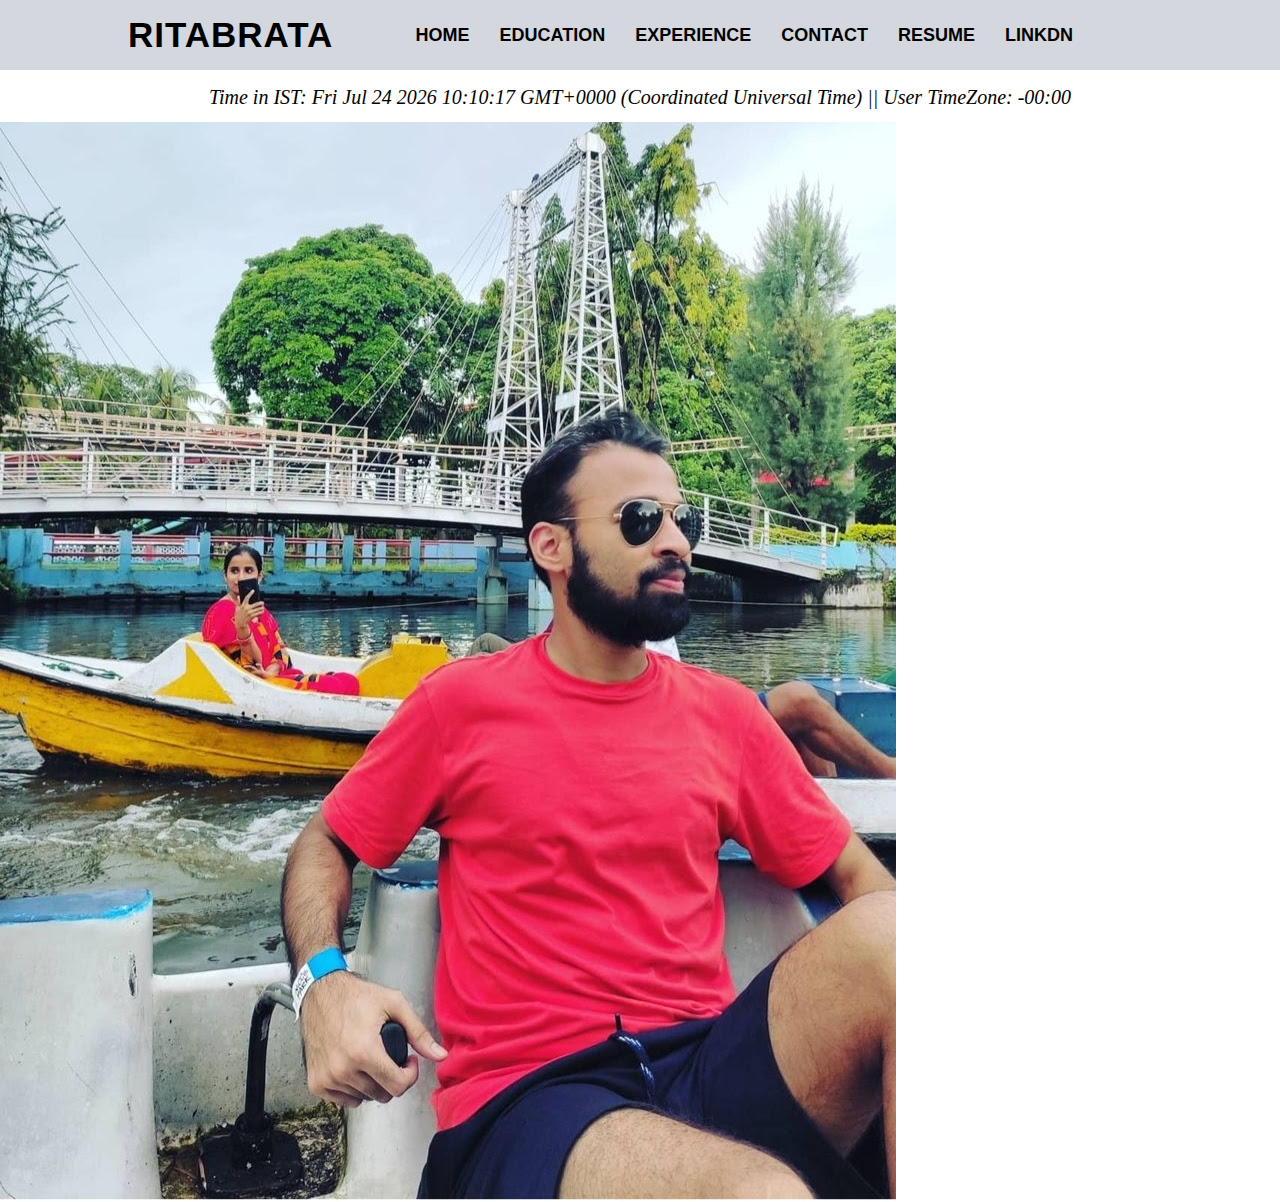
==== PartA/index.html @ f85c5f44 "Add files via upload" ====
<!DOCTYPE html>
<html lang="en">
    <head>
        <title>
            Rito's Portfolio
            </title>
        <link rel="stylesheet" href="style.css">
        <link href="https://fonts.googleapis.com/css?family=Quicksand&display=swap" rel="stylesheet">
        <meta name="viewport" content="width=device-width,initial-scale=1.0,minimum-scale=1.0,maximum-scale=1.0">
    </head>
  
  <body onload="myFunction()">
    
    <div class="navbar">
        <a class="logo" href="#">RITABRATA</a> 
        <ul class="nav">
            <li><a href="#home">Home</a></li>
            <li><a href="about.html">Education</a></li>
            <li><a href="experience.html">Experience</a></li>
            <li><a href="contact.html">Contact</a></li>
            <li><a href=" https://drive.google.com/file/d/1ar5ap8mx3wrJvWS0s8cSpZzj_XH1Bpyv/view?usp=sharing">resume</a></li>
            <li><a href="https://www.linkedin.com/in/ritabrata-podder-rito-48106577/">Linkdn</a></li>

            
        </ul>
    </div>
    <br />
    <br/>
    <br/>
    <br/>
    <div>
        <div class="date" id="id1">
            <p id="demo"  style="text-align:center ; color:black; font-style: italic; font-size :20px"></p>

    </div>
    
    
    <section class="banner-area" id="home"></section>

    <script>
        function myFunction() {
          var d = new Date();
          var offset = new Date().getTimezoneOffset(), o = Math.abs(offset);
          var c= (offset < 0 ? "+" : "-") + ("00" + Math.floor(o / 60)).slice(-2) + ":" + ("00" + (o % 60)).slice(-2);
          document.getElementById("demo").innerHTML ="Time in IST: " + d + " || User TimeZone: " + c;
        }

</script>
 
</body>
</html>
---- PartA/style.css ----
html {
    scroll-behavior: smooth;
}
body{
    margin: 0;
    padding: 0;
    font-family:Poppins;
}
h1{
    font-size: 50px;
    font-family:Audiowide;
}
p{
    font-size: 24px;
    line-height: 50px;
}
.navbar{
    position: fixed;
    display: flex;
    justify-content: center;
    align-items: center;
    flex-direction: row;
    flex-wrap: wrap;
    background-color: #D4D7DE;
    width: 100%;
    height: 70px;
    z-index: 1;
    font-family: Garamond, sans-serif;
    font-weight: bold;
    font-size: large;
}
.nav{
    display: flex;
    justify-content: right;
    list-style: none;
    margin-right: 15%;
}
.logo {
    flex: 1 1 auto;
    margin-left: 10%;
    text-transform: uppercase;
    letter-spacing: 1px;
    font-weight: bold;
    font-size: 35px;
}
img{
    width: 20%;
}
a{
    margin: 15px;
    color: #000;
    text-decoration: none;
    text-transform: uppercase;
}
a:hover{
    color: #000;
}
      
.banner-area{
    
    background-image: url(images/rito1.jpg);
    width: 70%;
    height: 120vh;
    background-repeat: no-repeat;
    background-size: auto;
    background-position: left bottom;
    
}

.about-area, .port-area, .service-area, .contact-area{
    position: relative;
    display: flex;
    justify-content: space-around;
    align-items: center;
    flex-wrap: wrap;
    flex-direction: row;
    width: 100%;
    height: 700px;
}
.text-part{
    top: 4%;
    width: 40%;
    height: 55%;
    left: 65%;
}        
.about-area{
    background-image: url('https://encrypted-tbn0.gstatic.com/images?q=tbn:ANd9GcSyKJKYtRoytpSDfpu1r1riBXJEYQY1pymWEg&usqp=CAU');
    background-repeat: fill;
    background-size: auto;
}
.experience-area{
    background-image: url('https://encrypted-tbn0.gstatic.com/images?q=tbn:ANd9GcSyKJKYtRoytpSDfpu1r1riBXJEYQY1pymWEg&usqp=CAU');
    background-repeat: fill;
    background-size: auto;
}
.port-area{
    background-color: #262626;
    color: #fff;
}
.service-area{
    background-color: #fefefe;
}
.contact-area{
    background-color: #262626;
    color: #fff;
}

.about_body {
  background-image: url('https://encrypted-tbn0.gstatic.com/images?q=tbn:ANd9GcSyKJKYtRoytpSDfpu1r1riBXJEYQY1pymWEg&usqp=CAU');
  background-repeat: fill;
}

.experience_body {
    background-image: url('images/bg.jpg');
    background-repeat: fill;
  }

img.one {
    height: auto;
    width: auto;
    position: absolute;
  
    /* Center the top-left position of the img */
    top: 8%;
    right:58%;
  }

.styled-table {
    border-collapse: collapse;
    margin: 25px 0;
    font-size: 0.9em;
    font-family: sans-serif;
    min-width: 1000px;
    box-shadow: 0 0 20px rgba(0, 0, 0, 0.15);
    margin-left: auto;
    margin-right: auto;
    border-radius:6px;
    -moz-border-radius:6px;
    overflow:hidden;
}

/* .styled-table thead tr {
    background-color: #009879;
    color: #ffffff;
    text-align: left;
} */

.styled-table th,
.styled-table td {
    padding: 12px 15px;
    border-bottom: 1px solid #949393;
}

.styled-table tbody tr {
    border-bottom: 1px solid #ffffff;
}

.styled-table tbody tr:nth-of-type(even) {
    background-color: #ffffff;
}

table td, #customers th {
  padding: 8px;
}

table tr:nth-child(odd){background-color: #f2f2f2;}

table tr:hover {background-color: #f2f2f2;}

table th {
  padding-top: 12px;
  padding-bottom: 12px;
  text-align: left;
  background-color: #331763;
  color: white;
}
*{
	padding: 0;
	margin: 0;
	box-sizing: border-box;
	/* font-family: 'Quicksand', sans-serif; */
}

.container{
	position: relative;
	width: 100%;
	height: 100%;
	display: flex;
	justify-content: center;
	align-items: center;
	padding: 20px 100px;
}

.container:after{
	content: '';
	position: absolute;
	width: 100%;
	height: 100%;
	left: 0;
	top: 0;
	background: url("images/bg.jpg") no-repeat center;
	background-size: cover;
	filter: blur(50px);
	z-index: -1;
}
.contact-box{
	max-width: 850px;
	display: grid;
	grid-template-columns: repeat(2, 1fr);
	justify-content: center;
	align-items: center;
	text-align: center;
	background-color: #fff;
	box-shadow: 0px 0px 19px 5px rgba(0,0,0,0.19);
}

.left{
	background: url("images/bg.jpg") no-repeat center;
	background-size: cover;
	height: 100%;
}

.right{
	padding: 25px 40px;
}

h2{
	position: relative;
	padding: 0 0 10px;
	margin-bottom: 10px;
}

h2:after{
	content: '';
    position: absolute;
    left: 50%;
    bottom: 0;
    transform: translateX(-50%);
    height: 4px;
    width: 50px;
    border-radius: 2px;
    background-color: #2ecc71;
}

.field{
	width: 100%;
	border: 2px solid rgba(0, 0, 0, 0);
	outline: none;
	background-color: rgba(230, 230, 230, 0.6);
	padding: 0.5rem 1rem;
	font-size: 1.1rem;
	margin-bottom: 22px;
	transition: .3s;
}

.field:hover{
	background-color: rgba(0, 0, 0, 0.1);
}

textarea{
	min-height: 150px;
}

.btn{
	width: 100%;
	padding: 0.5rem 1rem;
	background-color: #2ecc71;
	color: #fff;
	font-size: 1.1rem;
	border: none;
	outline: none;
	cursor: pointer;
	transition: .3s;
}

.btn:hover{
    background-color: #27ae60;
}

.field:focus{
    border: 2px solid rgba(30,85,250,0.47);
    background-color: #fff;
}

@media screen and (max-width: 880px){
	.contact-box{
		grid-template-columns: 1fr;
	}
	.left{
		height: 200px;
	}
}

#logo {
    width: 1000px;
    height: 1000px;
    position: left;
    left: 30px;
    top: 30px;
}
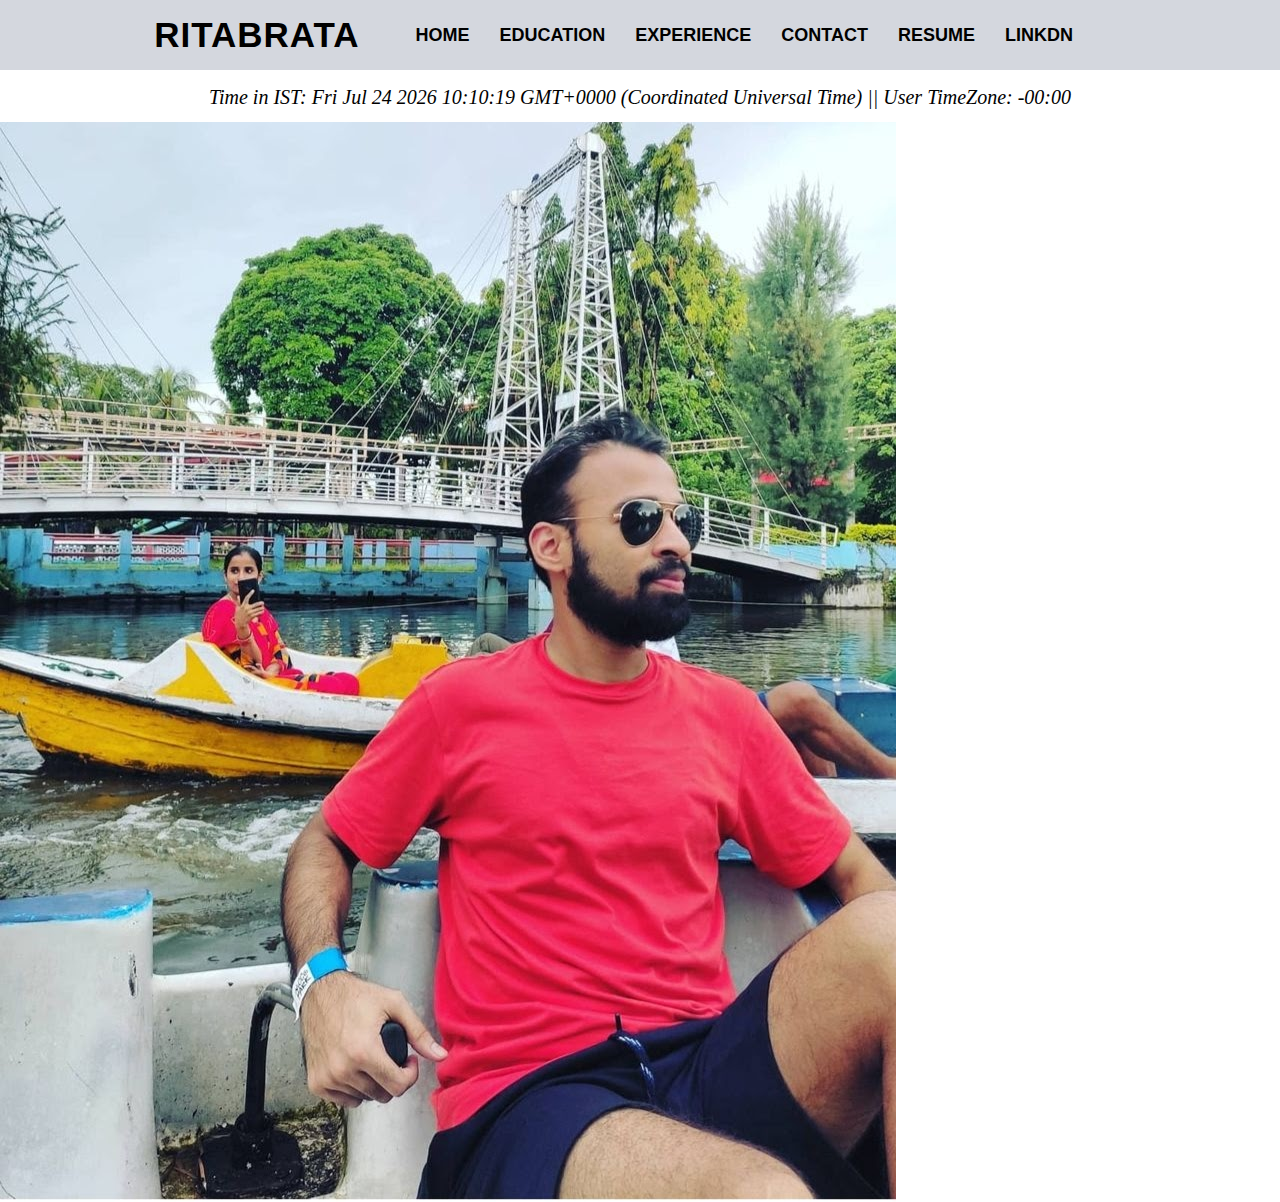
==== commit 22426dd9: "Add files via upload" ====
--- a/PartA/index.html
+++ b/PartA/index.html
@@ -14,10 +14,10 @@
     <div class="navbar">
         <a class="logo" href="#">RITABRATA</a> 
         <ul class="nav">
-            <li><a href="#home">Home</a></li>
-            <li><a href="about.html">Education</a></li>
-            <li><a href="experience.html">Experience</a></li>
-            <li><a href="contact.html">Contact</a></li>
+            <li id="l1"><a href="#" onclick="myFunction1(1)">Home</a></li>
+            <li id="l2"><a href="#" onclick="myFunction1(2)">Education</a></li>
+            <li id="l3"><a href="#" onclick="myFunction1(3)">Experience</a></li>
+            <li id="l4"><a href="#" onclick="myFunction1(4)">Contact</a></li>
             <li><a href=" https://drive.google.com/file/d/1ar5ap8mx3wrJvWS0s8cSpZzj_XH1Bpyv/view?usp=sharing">resume</a></li>
             <li><a href="https://www.linkedin.com/in/ritabrata-podder-rito-48106577/">Linkdn</a></li>
 
@@ -34,19 +34,208 @@
 
     </div>
     
-    
-    <section class="banner-area" id="home"></section>
-
-    <script>
-        function myFunction() {
-          var d = new Date();
-          var offset = new Date().getTimezoneOffset(), o = Math.abs(offset);
-          var c= (offset < 0 ? "+" : "-") + ("00" + Math.floor(o / 60)).slice(-2) + ":" + ("00" + (o % 60)).slice(-2);
-          document.getElementById("demo").innerHTML ="Time in IST: " + d + " || User TimeZone: " + c;
-        }
-
-</script>
- 
+    <div class="content" id="main_content"></div>
+    <div class="banner-area" id="home" hidden="true">
+
+    </div>
+
+
+    <div class="area1" id="area_1" hidden="true">
+        <section class="about-area" id="about_body" >
+                <div>          
+                    <img src="https://static-ssl.businessinsider.com/image/570fc47552bcd0210c8bcada-2125/gettyimages-454370742.jpg"
+                    alt="Graduate" class="one" style="height:600px" />
+                </div>
+                <div class="text-part">
+                    <h1>Education</h1>
+                    <h2>Graduation</h2>
+                    <p>
+                        With current CGPA 8.00 ,pursuing advanced Mtech courses in Computer Sc/ML from IIIT-H . High in logical thinking.Graduated from one of the top Btech University in India -NIT Warangal in ECE 
+                    </p>
+    
+                    <P>
+                        • Btech in Electronics And Communication Engineering: CGPA 8.48/10 :1st Division: AIEEE AIR 2081 (GEN)
+                        
+                        </P>
+                     <P>
+                        • 2 times Merit Scholarship Holder at NIT Warangal for being among top 10 students at Department of ECE
+                        <P>
+                </div>
+        </section>
+    
+        <style>
+            h2 {text-align: center;}
+            p {text-align: center;}
+            div {text-align: center;}
+        </style>
+        <br/>
+        <br/>
+        <br/>
+        <h2>Degrees</h2>
+    
+        <table class="styled-table">
+            <!-- <thead>
+                <tr>
+                    <th></th>
+                    <th>Points</th>
+                </tr>
+            </thead> -->
+            <tbody>
+                <tr>
+                    <td><img src='images/iiit_logo.png' alt="IIIT Logo" width="auto" height="auto"></td>
+                    <td>
+                        <table id="c">
+                            <tr>
+                              <th>International Institute of Information Technology(IIIT-H)</th>
+                            </tr>
+                            <tr>
+                              <td>Pursuing Mtech CSE</td>
+                            </tr>
+                            <tr>
+                                <td>CGPA 8.00</td>
+                              </tr>
+                              <tr>
+                                <td><a href="https://www.iiit.ac.in/">IIIT-H link</a></td>
+                              </tr>
+                              
+                        </table>
+                    </td>
+                </tr>
+                    <td><img src="https://qph.fs.quoracdn.net/main-qimg-2d1dc4471e5161fd03eb1a2442b0a882" alt="NITW Logo"></td>
+                    <td>
+                        <table id="c">
+                            <tr>
+                              <th>National Institute Of Technology Warangal(NITW)</th>
+                            </tr>
+                            <tr>
+                                <td>BTech ECE</td>
+                              </tr>
+                              <tr>
+                                  <td>CGPA 8.5</td>
+                                </tr>
+                                <tr>
+                                    <td><a href="https://www.nitw.ac.in/">NIT-W link</a></td>
+                                  </tr>
+                        </table>
+                    </td>
+                </tr>
+                <!-- and so on... -->
+            </tbody>
+        </table>
+        </div>
+
+        <div class="area2" id="area_2" hidden="true">
+
+            <section class="about-area" id="about_body">
+                <div>          
+                    <img src="https://images.unsplash.com/photo-1534665482403-a909d0d97c67?ixid=MnwxMjA3fDB8MHxzZWFyY2h8NHx8cHJvZ3JhbW1lcnxlbnwwfHwwfHw%3D&ixlib=rb-1.2.1&w=1000&q=80"
+                    alt="Software" class="one" style="height:600px" />
+                </div>
+                <div class="text-part">
+                    <h1>TECHNICAL EXPERIENCE</h1>
+                    <h2>JOB ROLE</h2>
+                    <p>
+                        Was campus hire at Oracle. At Oracle working on Cloud SaaS ERP product gave me exposure to various new technologies and gave in depth exposure to computer science field
+                    </p>
+    
+                    <P>
+                        In 6 years span got promoted from Application Engineer to Project Leader, Development.
+                        
+                        </P>
+                     <P>
+                        • Current position is Project Leader at Oracle
+                        <P>
+                </div>
+        </section>
+    
+        <style>
+            h2 {text-align: center;}
+            p {text-align: center;}
+            div {text-align: center;}
+        </style>
+        <br/>
+        <br/>
+        <br/>
+        <h2>VARIOUS JOB ROLES</h2>
+    
+        <table class="styled-table">
+            <!-- <thead>
+                <tr>
+                    <th></th>
+                    <th>Points</th>
+                </tr>
+            </thead> -->
+            <tbody>
+                <tr>
+                    <td><img src='https://logos-world.net/wp-content/uploads/2020/09/Oracle-Emblem.jpg' alt="ORCL Logo" width="auto" height="auto"></td>
+                    <td>
+                        <table id="c">
+                            <tr>
+                              <th>ROLE FROM JUN 2020-PRESENT</th>
+                            </tr>
+                            <tr>
+                              <td>Project leader,Development</td>
+                            </tr>
+                            <tr>
+                                <td>Mentor junior developers ; innovate ; lead young developers</td>
+                              </tr>
+                        </table>
+                    </td>
+                </tr>
+                <td><img src='https://logos-world.net/wp-content/uploads/2020/09/Oracle-Emblem.jpg' alt="ORCL Logo" width="auto" height="auto"></td>
+                    <td>
+                        <table id="c">
+                            <tr>
+                              <th>ROLE FROM DEC 2017-JUN 2020</th>
+                            </tr>
+                            <tr>
+                                <td>Senior Application Engineer</td>
+                              </tr>
+                              <tr>
+                                  <td>Work with senior team members; deliver ; and innovate</td>
+                                </tr>
+                        </table>
+                    </td>
+                </tr>
+            </tr>
+            <td><img src='https://logos-world.net/wp-content/uploads/2020/09/Oracle-Emblem.jpg' alt="ORCL Logo" width="auto" height="auto"></td>
+            <td>
+                <table id="c">
+                    <tr>
+                      <th>ROLE FROM JUN 2015-DEC 2017</th>
+                    </tr>
+                    <tr>
+                        <td> Application Engineer</td>
+                      </tr>
+                      <tr>
+                          <td>Do trainings and learn; code ; solve bugs</td>
+                        </tr>
+                </table>
+            </td>
+        </tr>
+                <!-- and so on... -->
+            </tbody>
+        </table>
+     </div>
+     
+     
+     <div class="area3" id="area_3" hidden="true">
+     <div class="container" id="container1" >
+        <div class="contact-box">
+            <div class="left"></div>
+            <div class="right">
+                <h2>Contact Me</h2>
+                <input type="text" class="field" placeholder="Ritabrata Podder">
+                <input type="text" class="field" placeholder="ritabrata.podder@gmail.com">
+                <input type="text" class="field" placeholder="+919700763160">
+                
+                
+            </div>
+        </div>
+    </div>
+    </div>
+
+    <script src="./script_website.js" ></script>
 </body>
 </html>
 
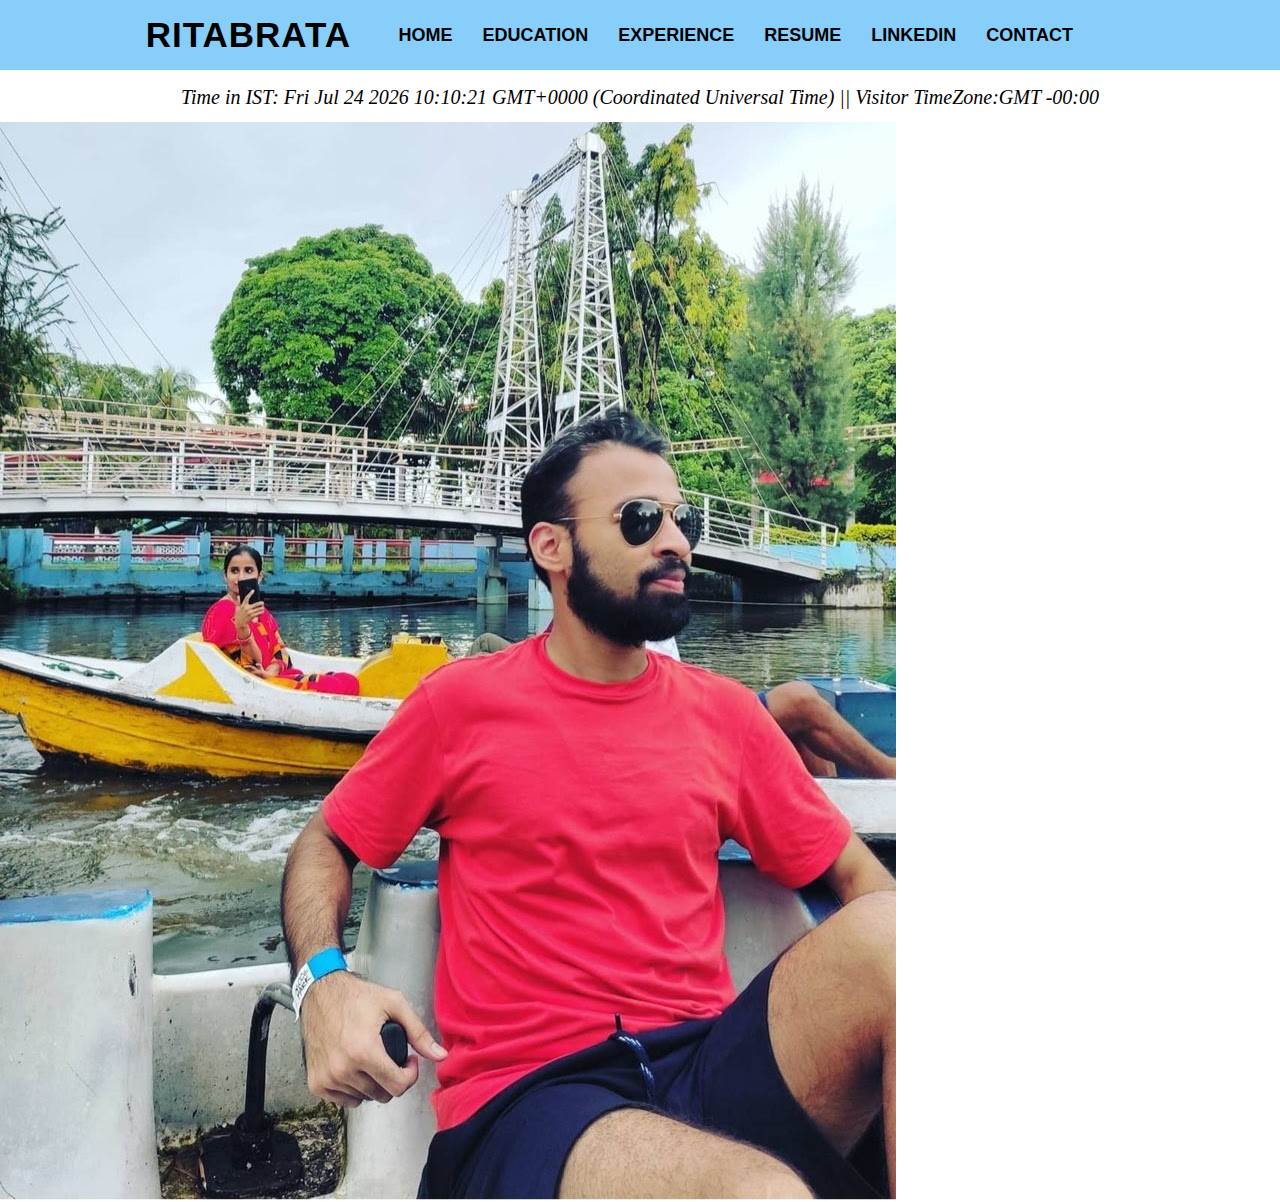
==== commit 886abfd2: "Add files via upload" ====
--- a/PartA/index.html
+++ b/PartA/index.html
@@ -17,9 +17,10 @@
             <li id="l1"><a href="#" onclick="myFunction1(1)">Home</a></li>
             <li id="l2"><a href="#" onclick="myFunction1(2)">Education</a></li>
             <li id="l3"><a href="#" onclick="myFunction1(3)">Experience</a></li>
+            <li><a href=" https://drive.google.com/file/d/1ar5ap8mx3wrJvWS0s8cSpZzj_XH1Bpyv/view?usp=sharing">resume</a></li>
+            <li><a href="https://www.linkedin.com/in/ritabrata-podder-rito-48106577/">Linkedin</a></li>
             <li id="l4"><a href="#" onclick="myFunction1(4)">Contact</a></li>
-            <li><a href=" https://drive.google.com/file/d/1ar5ap8mx3wrJvWS0s8cSpZzj_XH1Bpyv/view?usp=sharing">resume</a></li>
-            <li><a href="https://www.linkedin.com/in/ritabrata-podder-rito-48106577/">Linkdn</a></li>
+           
 
             
         </ul>
@@ -167,7 +168,7 @@
             </thead> -->
             <tbody>
                 <tr>
-                    <td><img src='https://logos-world.net/wp-content/uploads/2020/09/Oracle-Emblem.jpg' alt="ORCL Logo" width="auto" height="auto"></td>
+                    <td><img src='https://encrypted-tbn0.gstatic.com/images?q=tbn:ANd9GcSdylnfKAUCu-l2d-ExfK95Dt3iyy4gnbNpkA&usqp=CAU' alt="ORCL Logo" width="auto" height="auto"></td>
                     <td>
                         <table id="c">
                             <tr>
@@ -182,7 +183,7 @@
                         </table>
                     </td>
                 </tr>
-                <td><img src='https://logos-world.net/wp-content/uploads/2020/09/Oracle-Emblem.jpg' alt="ORCL Logo" width="auto" height="auto"></td>
+                <td><img src='https://encrypted-tbn0.gstatic.com/images?q=tbn:ANd9GcSdylnfKAUCu-l2d-ExfK95Dt3iyy4gnbNpkA&usqp=CAU' alt="ORCL Logo" width="auto" height="auto"></td>
                     <td>
                         <table id="c">
                             <tr>
@@ -198,7 +199,7 @@
                     </td>
                 </tr>
             </tr>
-            <td><img src='https://logos-world.net/wp-content/uploads/2020/09/Oracle-Emblem.jpg' alt="ORCL Logo" width="auto" height="auto"></td>
+            <td><img src='https://encrypted-tbn0.gstatic.com/images?q=tbn:ANd9GcSdylnfKAUCu-l2d-ExfK95Dt3iyy4gnbNpkA&usqp=CAU' alt="ORCL Logo" width="auto" height="auto"></td>
             <td>
                 <table id="c">
                     <tr>
@@ -219,21 +220,30 @@
      </div>
      
      
+     
      <div class="area3" id="area_3" hidden="true">
-     <div class="container" id="container1" >
-        <div class="contact-box">
-            <div class="left"></div>
-            <div class="right">
-                <h2>Contact Me</h2>
-                <input type="text" class="field" placeholder="Ritabrata Podder">
-                <input type="text" class="field" placeholder="ritabrata.podder@gmail.com">
-                <input type="text" class="field" placeholder="+919700763160">
-                
-                
+        <section class="about-area" id="about_body">
+            <div>          
+                <img src="https://thumbs.dreamstime.com/b/contact-us-creative-fresh-design-39034289.jpg"
+                alt="CONTACT" class="one" style="height:300px" />
             </div>
-        </div>
-    </div>
-    </div>
+            <div class="text-part">
+                <h1>CONTACT ME TO DISCUSS</h1>
+                <h2>CONTACT DETAILS</h2>
+                <p>
+                    My email id is ritabrata.podder@gmail.com
+                </p>
+
+                <P>
+                    My mobile number is +919700763160                    
+                    </P>
+                 <P>
+                    My Linkdn profile is link is given in website
+                    <P>
+            </div>
+    </section>
+    </div>
+    
 
     <script src="./script_website.js" ></script>
 </body>
--- a/PartA/style.css
+++ b/PartA/style.css
@@ -21,11 +21,11 @@
     align-items: center;
     flex-direction: row;
     flex-wrap: wrap;
-    background-color: #D4D7DE;
+    background-color: #87cefa;
     width: 100%;
     height: 70px;
     z-index: 1;
-    font-family: Garamond, sans-serif;
+    font-family: Arial, Helvetica, sans-serif;
     font-weight: bold;
     font-size: large;
 }
@@ -129,9 +129,9 @@
     border-collapse: collapse;
     margin: 25px 0;
     font-size: 0.9em;
-    font-family: sans-serif;
+    font-family:  'Times New Roman';
     min-width: 1000px;
-    box-shadow: 0 0 20px rgba(0, 0, 0, 0.15);
+    box-shadow: 0 0 20px rgba(0, 0, 0, 0.014);
     margin-left: auto;
     margin-right: auto;
     border-radius:6px;
@@ -278,7 +278,7 @@
 }
 
 .field:focus{
-    border: 2px solid rgba(30,85,250,0.47);
+    border: 2px solid rgba(224, 30, 250, 0.47);
     background-color: #fff;
 }
 
